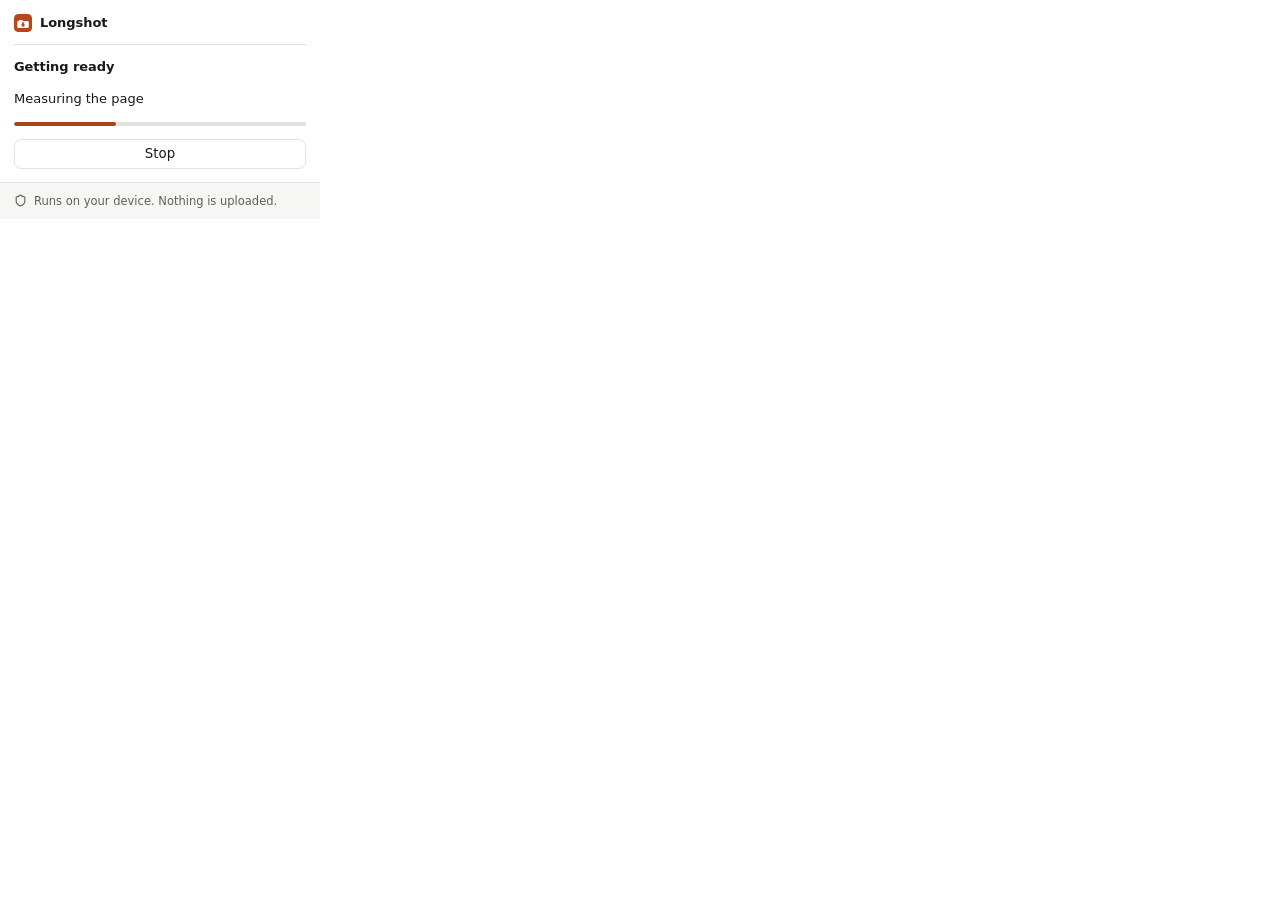
==== popup.html @ da73bed3 "Longshot: full-page screenshot extension for Chrome Captures an entire page at the display's native " ====
<!doctype html>
<html lang="en">
  <head>
    <meta charset="utf-8" />
    <title>Longshot</title>
    <style>
      /* Same tokens as viewer.html. Kept inline so the popup is self-contained. */
      :root {
        color-scheme: light dark;
        --bg: #ffffff;
        --sunken: #f6f6f4;
        --line: #e2e2dd;
        --text: #1a1a18;
        --muted: #5f5f5a;
        --accent: #a8431d;
        --ease: cubic-bezier(0.22, 1, 0.36, 1);
      }
      @media (prefers-color-scheme: dark) {
        :root {
          --bg: #1a1a1d;
          --sunken: #121214;
          --line: #2f2f35;
          --text: #eeeef1;
          --muted: #a0a0a9;
          --accent: #e8804f;
        }
      }

      * { box-sizing: border-box; }
      body {
        width: 320px;
        margin: 0;
        padding: 14px;
        background: var(--bg);
        color: var(--text);
        font: 400 13px/1.45 ui-sans-serif, -apple-system, "SF Pro Text", system-ui, sans-serif;
        -webkit-font-smoothing: antialiased;
      }
      :focus-visible { outline: 2px solid var(--accent); outline-offset: 2px; border-radius: 4px; }

      .brand {
        display: flex;
        align-items: center;
        gap: 8px;
        padding-bottom: 11px;
        border-bottom: 1px solid var(--line);
      }
      .brand img { width: 18px; height: 18px; border-radius: 4px; }
      .brand b { font-size: 13px; font-weight: 600; letter-spacing: -0.005em; flex: 1; }

      .stage { display: flex; align-items: baseline; gap: 10px; margin: 13px 0 0; }
      .stage h1 { margin: 0; font-size: 13px; font-weight: 600; flex: 1; letter-spacing: -0.005em; }
      .pct {
        font: 500 12px ui-monospace, SFMono-Regular, Menlo, monospace;
        color: var(--muted);
        font-variant-numeric: tabular-nums;
      }
      .stage p { margin: 3px 0 0; color: var(--muted); }

      .track {
        height: 4px;
        margin: 11px 0 0;
        border-radius: 2px;
        background: var(--line);
        overflow: hidden;
      }
      .fill {
        display: block;
        height: 100%;
        width: 0;
        border-radius: 2px;
        background: var(--accent);
        transition: width 220ms var(--ease);
      }
      /* Before the first screenful there is no honest percentage to show, so
         sweep instead of pretending to know. */
      .track.waiting .fill { width: 35%; animation: sweep 1.5s var(--ease) infinite; }
      @keyframes sweep {
        0% { transform: translateX(-100%); }
        100% { transform: translateX(340%); }
      }

      .row { display: flex; gap: 8px; margin-top: 13px; }
      button {
        flex: 1;
        height: 30px;
        border: 1px solid var(--line);
        border-radius: 7px;
        background: var(--bg);
        color: var(--text);
        font: 500 12px/1 inherit;
        font-family: inherit;
        cursor: pointer;
        transition: border-color 150ms var(--ease);
      }
      button:hover { border-color: var(--muted); }

      .safe {
        display: flex;
        align-items: center;
        gap: 7px;
        margin: 13px -14px -14px;
        padding: 10px 14px;
        border-top: 1px solid var(--line);
        background: var(--sunken);
        color: var(--muted);
        font-size: 11.5px;
      }
      .safe svg { width: 13px; height: 13px; flex: none; }

      @media (prefers-reduced-motion: reduce) {
        .fill { transition: none; }
        .track.waiting .fill { animation: none; width: 100%; }
      }
      [hidden] { display: none !important; }
    </style>
  </head>
  <body>
    <div class="brand">
      <img src="icons/icon-32.png" alt="" />
      <b>Longshot</b>
    </div>

    <div class="stage">
      <h1 id="headline">Getting ready</h1>
      <span class="pct" id="pct" hidden></span>
    </div>
    <p id="detail">Measuring the page</p>

    <div class="track waiting" id="track" role="progressbar" aria-labelledby="headline">
      <span class="fill" id="fill"></span>
    </div>

    <div class="row" id="row">
      <button id="stop">Stop</button>
    </div>

    <div class="safe">
      <svg viewBox="0 0 24 24" fill="none" stroke="currentColor" stroke-width="2" stroke-linecap="round" stroke-linejoin="round" aria-hidden="true">
        <path d="M20 13c0 5-3.5 7.5-7.66 8.95a1 1 0 0 1-.67-.01C7.5 20.5 4 18 4 13V6a1 1 0 0 1 1-1c2 0 4.5-1.2 6.24-2.72a1.17 1.17 0 0 1 1.52 0C14.51 3.81 17 5 19 5a1 1 0 0 1 1 1z" />
      </svg>
      <span>Runs on your device. Nothing is uploaded.</span>
    </div>

    <script src="popup.js"></script>
  </body>
</html>
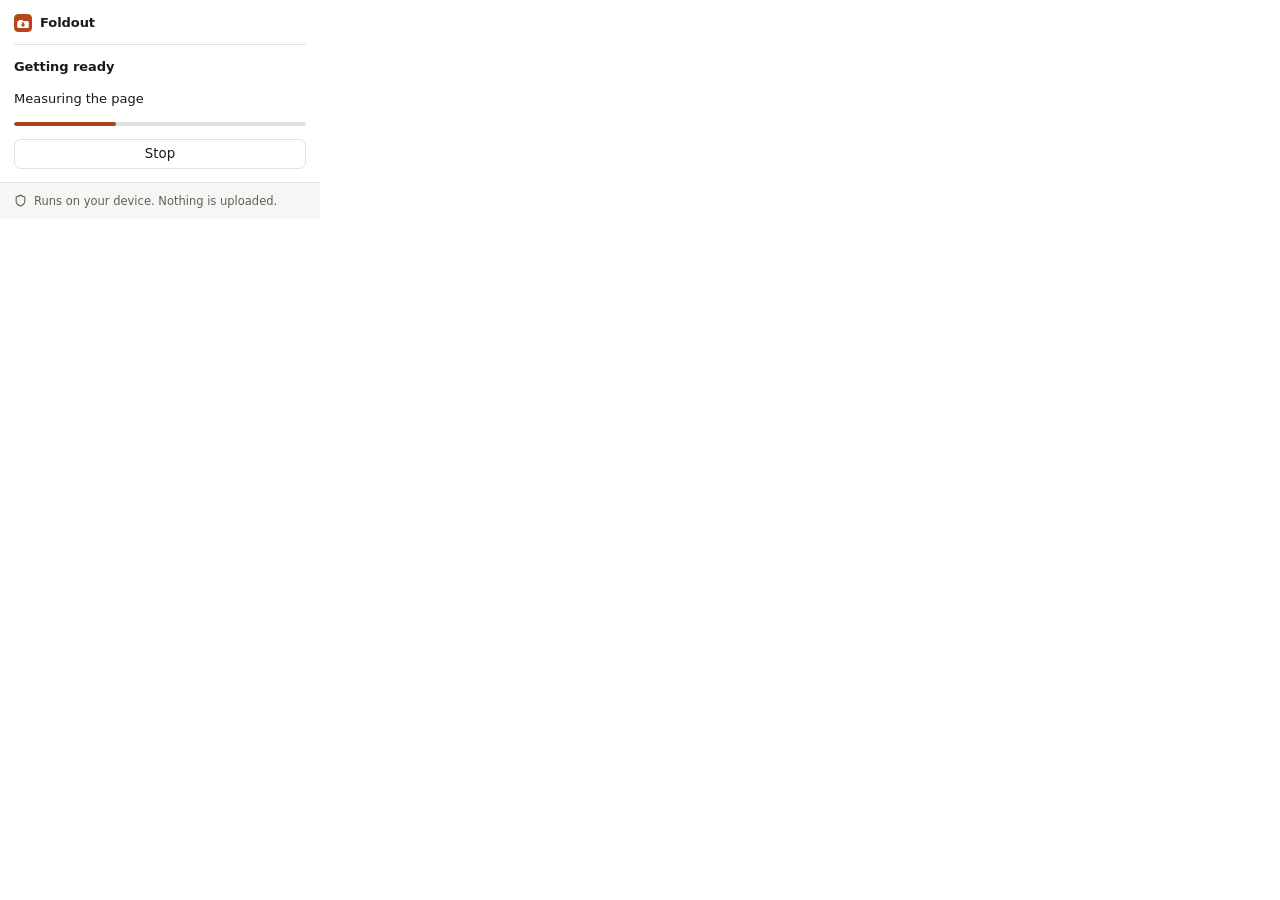
==== commit ad451770: "Rename to Foldout, and add a preflight gate The store listing is 'Foldout: Full Page & Scrolling Scr" ====
--- a/popup.html
+++ b/popup.html
@@ -2,7 +2,7 @@
 <html lang="en">
   <head>
     <meta charset="utf-8" />
-    <title>Longshot</title>
+    <title>Foldout</title>
     <style>
       /* Same tokens as viewer.html. Kept inline so the popup is self-contained. */
       :root {
@@ -118,7 +118,7 @@
   <body>
     <div class="brand">
       <img src="icons/icon-32.png" alt="" />
-      <b>Longshot</b>
+      <b>Foldout</b>
     </div>
 
     <div class="stage">
